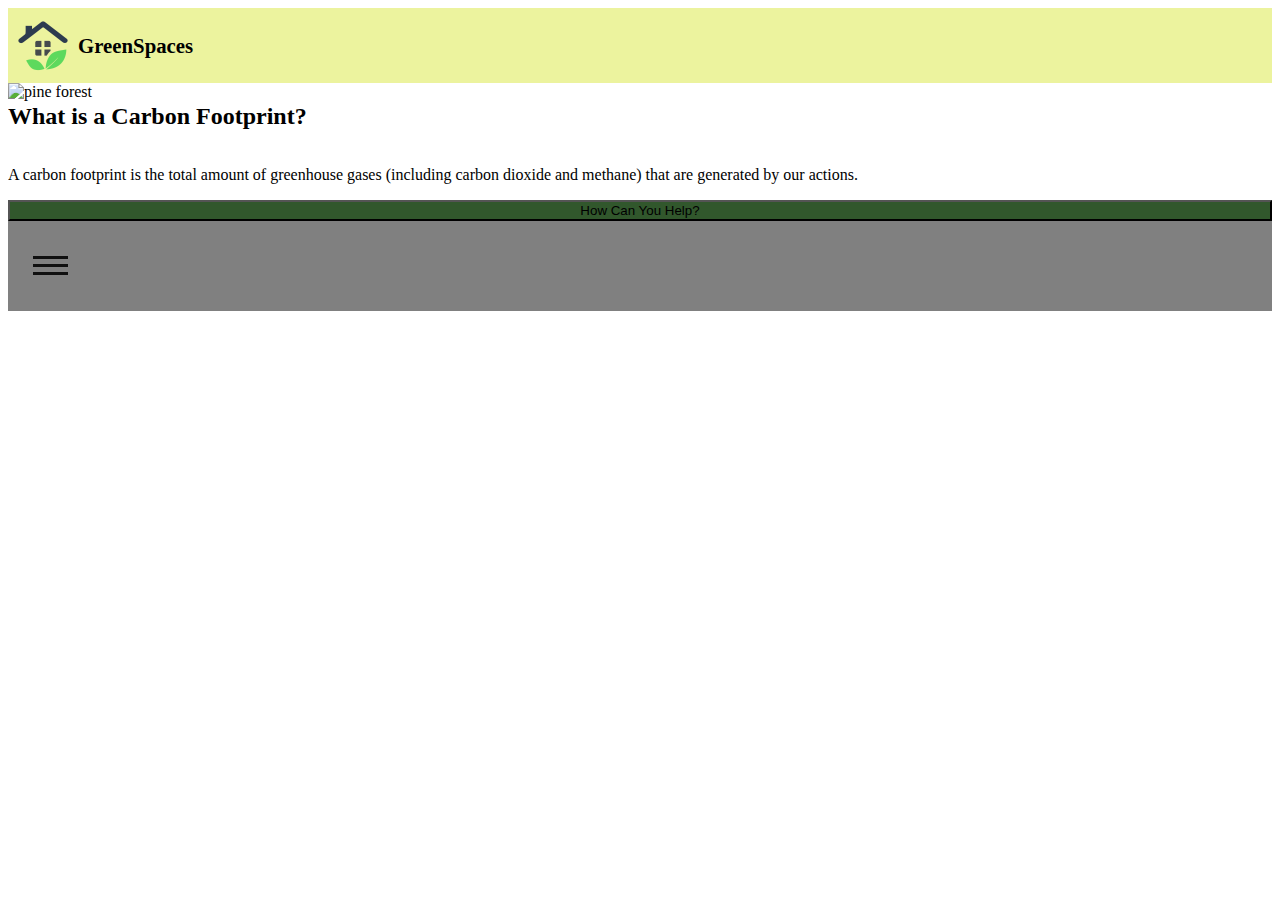
==== home/index.html @ 5c5b50bf "day one" ====
<!DOCTYPE html>
<html lang="en">
<head>
    <meta charset="UTF-8">
    <meta http-equiv="X-UA-Compatible" content="IE=edge">
    <meta name="viewport" content="width=device-width, initial-scale=1.0">
    <link rel="stylesheet" href="style.css">
    <script src ="home.js" defer></script>
    <title>GreenSpace</title>
</head>
<body>
    <header>
        <img src = "images/logo.png" alt="logo" loading= "lazy">
        <h1>GreenSpaces</h1>
    </header>
    <main>
          
        <div class="hero">
            <img src="images/hero_image_sm.jpg" alt="pine forest" loading="lazy">
            <h2>What is a Carbon Footprint?</h2>
            <p>
                A carbon footprint is the total amount of greenhouse gases 
                (including carbon dioxide and methane) that are generated by our actions. 
            </p>
            <button class="action">How Can You Help?</button>
        </div>
        <nav class="navbar">  
            <div class="ham" >  
            <span class="bar1"></span>  
            <span class="bar2"></span>  
            <span class="bar3"></span>  
            </div>  
            <ul class="nav-sub">  
             <li class="list-item"><a href="#" class="nav-link">Home</a></li>  
             <li class="list-item"><a href="#" class="nav-link">Agriculture</a></li>  
             <li class="list-item"><a href="#" class="nav-link">Water</a></li> 
             <li class="list-item"><a href="#" class="nav-link">Transportation</a></li>  
            </ul>  
           </nav>
    </main>
    <footer></footer>
</body>
</html>
---- home/style.css ----
*{-webkit-box-sizing:border-box;box-sizing:border-box;overflow:hidden}header{display:-ms-grid;display:grid;-ms-grid-columns:50px auto;grid-template-columns:50px auto;-ms-grid-rows:75px;grid-template-rows:75px;background-color:#ECF39E;-webkit-box-align:center;-ms-flex-align:center;align-items:center}header img{width:100%;margin-left:10px}header h1{font-size:1.3rem;margin-left:20px}.hero{display:-ms-grid;display:grid;-ms-grid-columns:auto auto auto;grid-template-columns:auto auto auto;-ms-grid-rows:auto auto auto;grid-template-rows:auto auto auto}.hero img{width:100%;-ms-grid-column:1;-ms-grid-column-span:3;grid-column:1/4;-ms-grid-row:1;-ms-grid-row-span:3;grid-row:1/4}.hero h2{-ms-grid-column:1;-ms-grid-column-span:3;grid-column:1/4;-ms-grid-row:1;grid-row:1}.hero p{-ms-grid-column:1;-ms-grid-column-span:3;grid-column:1/4;-ms-grid-row:2;grid-row:2}.hero .action{-ms-grid-column:1;-ms-grid-column-span:3;grid-column:1/4;-ms-grid-row:3;grid-row:3;background-color:#31572C}.nav-sub{position:absolute;top:10vh;-webkit-box-orient:vertical;-webkit-box-direction:normal;-ms-flex-direction:column;flex-direction:column;right:0px;border-radius:0px 0px 0px 20px;-webkit-transition:-webkit-transform 0.3s ease-in;transition:-webkit-transform 0.3s ease-in;transition:transform 0.3s ease-in;transition:transform 0.3s ease-in, -webkit-transform 0.3s ease-in;-webkit-transform:translate(100%);transform:translate(100%)}.navbar{display:-webkit-box;display:-ms-flexbox;display:flex;top:0;height:10vh;-webkit-box-pack:justify;-ms-flex-pack:justify;justify-content:space-between;-webkit-box-align:center;-ms-flex-align:center;align-items:center;padding:0px 20px;background:grey}.nav-sub{display:-webkit-box;display:-ms-flexbox;display:flex;-webkit-box-pack:justify;-ms-flex-pack:justify;justify-content:space-between}.list-item{padding:10px;list-style:none}.nav-link{color:inherit;text-decoration:none}.ham{display:none;padding:5px;cursor:pointer}.bar1,.bar2,.bar3{display:block;width:35px;height:3px;margin:5px auto;background-color:#101010;-webkit-transition:0.4s;transition:0.4s}@media only screen and (min-width: 768px){.nav-change{-webkit-transform:translate(0%);transform:translate(0%)}.ham{display:block}.change .bar1{-webkit-transform:rotate(45deg) translate(8px, 3px);transform:rotate(45deg) translate(8px, 3px)}.change .bar2{opacity:0}.change .bar3{-webkit-transform:rotate(-45deg) translate(8px, -3px);transform:rotate(-45deg) translate(8px, -3px)}}
/*# sourceMappingURL=style.css.map */
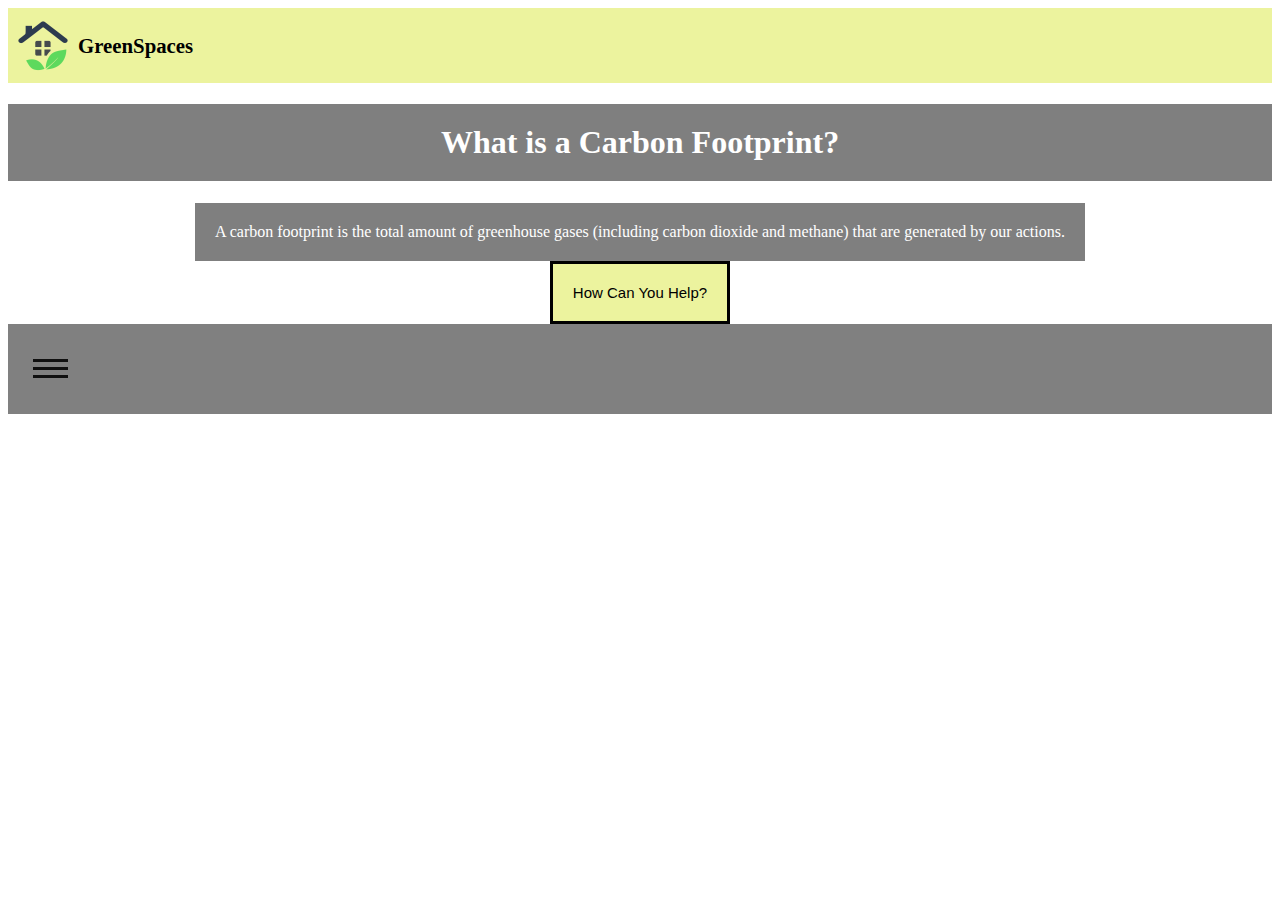
==== commit 1516c755: "home page updates" ====
--- a/home/index.html
+++ b/home/index.html
@@ -16,13 +16,15 @@
     <main>
           
         <div class="hero">
-            <img src="images/hero_image_sm.jpg" alt="pine forest" loading="lazy">
-            <h2>What is a Carbon Footprint?</h2>
+           <!--<img src="images/hero_image_sm.jpg" alt="pine forest" loading="lazy">--> 
+            <div class="info">
+                <h1>What is a Carbon Footprint?</h1>
             <p>
                 A carbon footprint is the total amount of greenhouse gases 
                 (including carbon dioxide and methane) that are generated by our actions. 
             </p>
-            <button class="action">How Can You Help?</button>
+            <button class="btn">How Can You Help?</button>
+            </div>
         </div>
         <nav class="navbar">  
             <div class="ham" >  
--- a/home/style.css
+++ b/home/style.css
@@ -1,2 +1,2 @@
-*{-webkit-box-sizing:border-box;box-sizing:border-box;overflow:hidden}header{display:-ms-grid;display:grid;-ms-grid-columns:50px auto;grid-template-columns:50px auto;-ms-grid-rows:75px;grid-template-rows:75px;background-color:#ECF39E;-webkit-box-align:center;-ms-flex-align:center;align-items:center}header img{width:100%;margin-left:10px}header h1{font-size:1.3rem;margin-left:20px}.hero{display:-ms-grid;display:grid;-ms-grid-columns:auto auto auto;grid-template-columns:auto auto auto;-ms-grid-rows:auto auto auto;grid-template-rows:auto auto auto}.hero img{width:100%;-ms-grid-column:1;-ms-grid-column-span:3;grid-column:1/4;-ms-grid-row:1;-ms-grid-row-span:3;grid-row:1/4}.hero h2{-ms-grid-column:1;-ms-grid-column-span:3;grid-column:1/4;-ms-grid-row:1;grid-row:1}.hero p{-ms-grid-column:1;-ms-grid-column-span:3;grid-column:1/4;-ms-grid-row:2;grid-row:2}.hero .action{-ms-grid-column:1;-ms-grid-column-span:3;grid-column:1/4;-ms-grid-row:3;grid-row:3;background-color:#31572C}.nav-sub{position:absolute;top:10vh;-webkit-box-orient:vertical;-webkit-box-direction:normal;-ms-flex-direction:column;flex-direction:column;right:0px;border-radius:0px 0px 0px 20px;-webkit-transition:-webkit-transform 0.3s ease-in;transition:-webkit-transform 0.3s ease-in;transition:transform 0.3s ease-in;transition:transform 0.3s ease-in, -webkit-transform 0.3s ease-in;-webkit-transform:translate(100%);transform:translate(100%)}.navbar{display:-webkit-box;display:-ms-flexbox;display:flex;top:0;height:10vh;-webkit-box-pack:justify;-ms-flex-pack:justify;justify-content:space-between;-webkit-box-align:center;-ms-flex-align:center;align-items:center;padding:0px 20px;background:grey}.nav-sub{display:-webkit-box;display:-ms-flexbox;display:flex;-webkit-box-pack:justify;-ms-flex-pack:justify;justify-content:space-between}.list-item{padding:10px;list-style:none}.nav-link{color:inherit;text-decoration:none}.ham{display:none;padding:5px;cursor:pointer}.bar1,.bar2,.bar3{display:block;width:35px;height:3px;margin:5px auto;background-color:#101010;-webkit-transition:0.4s;transition:0.4s}@media only screen and (min-width: 768px){.nav-change{-webkit-transform:translate(0%);transform:translate(0%)}.ham{display:block}.change .bar1{-webkit-transform:rotate(45deg) translate(8px, 3px);transform:rotate(45deg) translate(8px, 3px)}.change .bar2{opacity:0}.change .bar3{-webkit-transform:rotate(-45deg) translate(8px, -3px);transform:rotate(-45deg) translate(8px, -3px)}}
+*{-webkit-box-sizing:border-box;box-sizing:border-box;overflow:hidden}header{display:-ms-grid;display:grid;-ms-grid-columns:50px auto;grid-template-columns:50px auto;-ms-grid-rows:75px;grid-template-rows:75px;background-color:#ECF39E;-webkit-box-align:center;-ms-flex-align:center;align-items:center}header img{width:100%;margin-left:10px}header h1{font-size:1.3rem;margin-left:20px}.hero{display:-ms-grid;display:grid;-ms-grid-columns:auto auto auto;grid-template-columns:auto auto auto;-ms-grid-rows:auto auto auto;grid-template-rows:auto auto auto}.hero img{width:100%;-ms-grid-column:1;-ms-grid-column-span:3;grid-column:1/4;-ms-grid-row:1;-ms-grid-row-span:3;grid-row:1/4}.hero .info{-ms-grid-column:1;-ms-grid-column-span:3;grid-column:1/4;-ms-grid-row:1;-ms-grid-row-span:3;grid-row:1/4;display:-ms-grid;display:grid;-ms-grid-columns:auto;grid-template-columns:auto;-ms-grid-rows:auto auto auto;grid-template-rows:auto auto auto}.hero .info h1{-ms-grid-row:1;grid-row:1;background:rgba(0,0,0,0.5);color:white;padding:20px;text-align:center}.hero .info p{-ms-grid-row:2;grid-row:2;margin:0 auto;background:rgba(0,0,0,0.5);color:white;padding:20px;text-align:justify}.hero .info .btn{background-color:#ECF39E;color:black;text-align:center;font-size:15px;padding:20px;border:3px solid black;margin:0 auto}.hero .info .btn:hover{background-color:#31572C;color:white}.nav-sub{position:absolute;top:10vh;-webkit-box-orient:vertical;-webkit-box-direction:normal;-ms-flex-direction:column;flex-direction:column;right:0px;border-radius:0px 0px 0px 20px;-webkit-transition:-webkit-transform 0.3s ease-in;transition:-webkit-transform 0.3s ease-in;transition:transform 0.3s ease-in;transition:transform 0.3s ease-in, -webkit-transform 0.3s ease-in;-webkit-transform:translate(100%);transform:translate(100%)}.navbar{display:-webkit-box;display:-ms-flexbox;display:flex;top:0;height:10vh;-webkit-box-pack:justify;-ms-flex-pack:justify;justify-content:space-between;-webkit-box-align:center;-ms-flex-align:center;align-items:center;padding:0px 20px;background:grey}.nav-sub{display:-webkit-box;display:-ms-flexbox;display:flex;-webkit-box-pack:justify;-ms-flex-pack:justify;justify-content:space-between}.list-item{padding:10px;list-style:none}.nav-link{color:inherit;text-decoration:none}.ham{display:none;padding:5px;cursor:pointer}.bar1,.bar2,.bar3{display:block;width:35px;height:3px;margin:5px auto;background-color:#101010;-webkit-transition:0.4s;transition:0.4s}@media only screen and (min-width: 768px){.nav-change{-webkit-transform:translate(0%);transform:translate(0%)}.ham{display:block}.change .bar1{-webkit-transform:rotate(45deg) translate(8px, 3px);transform:rotate(45deg) translate(8px, 3px)}.change .bar2{opacity:0}.change .bar3{-webkit-transform:rotate(-45deg) translate(8px, -3px);transform:rotate(-45deg) translate(8px, -3px)}}
 /*# sourceMappingURL=style.css.map */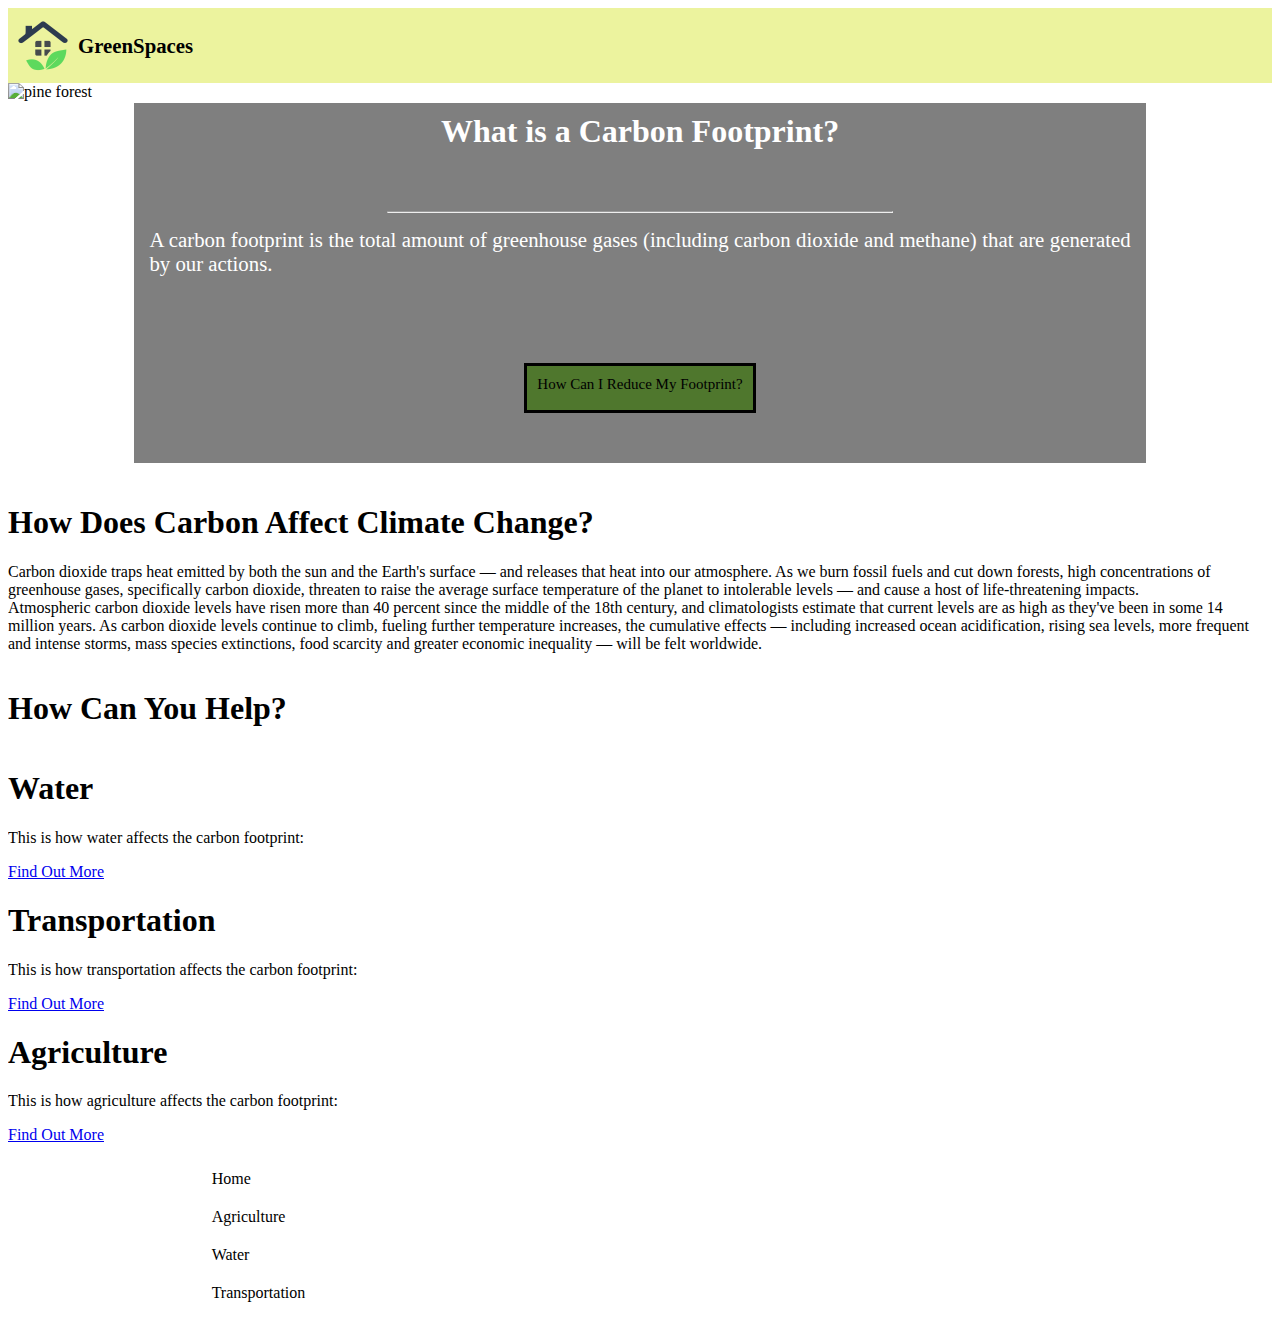
==== commit a614490c: "work on hero" ====
--- a/home/index.html
+++ b/home/index.html
@@ -12,19 +12,47 @@
     <header>
         <img src = "images/logo.png" alt="logo" loading= "lazy">
         <h1>GreenSpaces</h1>
+       
     </header>
     <main>
-          
         <div class="hero">
-           <!--<img src="images/hero_image_sm.jpg" alt="pine forest" loading="lazy">--> 
+           <img src="images/hero_image_sm.jpg" alt="pine forest" loading="lazy"> 
             <div class="info">
                 <h1>What is a Carbon Footprint?</h1>
+                <hr>
             <p>
                 A carbon footprint is the total amount of greenhouse gases 
                 (including carbon dioxide and methane) that are generated by our actions. 
             </p>
-            <button class="btn">How Can You Help?</button>
+            <a href="#help">How Can I Reduce My Footprint?</a>
             </div>
+        </div>
+        <div class="carbon">
+            <h1>How Does Carbon Affect Climate Change? </h1>
+            <p>Carbon dioxide traps heat emitted by both the sun and the Earth's surface — and releases that heat into our atmosphere. As we burn fossil fuels and cut down forests, high concentrations of greenhouse gases, specifically carbon dioxide, threaten to raise the average surface temperature of the planet to intolerable levels — and cause a host of life-threatening impacts.
+
+                <br>Atmospheric carbon dioxide levels have risen more than 40 percent since the middle of the 18th century, and climatologists estimate that current levels are as high as they've been in some 14 million years.
+                
+                As carbon dioxide levels continue to climb, fueling further temperature increases, the cumulative effects — including increased ocean acidification, rising sea levels, more frequent and intense storms, mass species extinctions, food scarcity and greater economic inequality — will be felt worldwide.</p>
+        </div>
+        <h1 id="help"> How Can You Help?</h1>
+        <div class="item">
+            <h1>Water</h1>
+            <p>This is how water affects the carbon footprint: 
+            </p>
+            <a href = "#">Find Out More</a>
+        </div>
+        <div class="item">
+            <h1>Transportation</h1>
+            <p>This is how transportation affects the carbon footprint: 
+            </p>
+            <a href = "#">Find Out More</a>
+        </div>
+        <div class="item">
+            <h1>Agriculture</h1>
+            <p>This is how agriculture affects the carbon footprint: 
+            </p>
+            <a href = "#">Find Out More</a>
         </div>
         <nav class="navbar">  
             <div class="ham" >  
--- a/home/style.css
+++ b/home/style.css
@@ -1,2 +1,2 @@
-*{-webkit-box-sizing:border-box;box-sizing:border-box;overflow:hidden}header{display:-ms-grid;display:grid;-ms-grid-columns:50px auto;grid-template-columns:50px auto;-ms-grid-rows:75px;grid-template-rows:75px;background-color:#ECF39E;-webkit-box-align:center;-ms-flex-align:center;align-items:center}header img{width:100%;margin-left:10px}header h1{font-size:1.3rem;margin-left:20px}.hero{display:-ms-grid;display:grid;-ms-grid-columns:auto auto auto;grid-template-columns:auto auto auto;-ms-grid-rows:auto auto auto;grid-template-rows:auto auto auto}.hero img{width:100%;-ms-grid-column:1;-ms-grid-column-span:3;grid-column:1/4;-ms-grid-row:1;-ms-grid-row-span:3;grid-row:1/4}.hero .info{-ms-grid-column:1;-ms-grid-column-span:3;grid-column:1/4;-ms-grid-row:1;-ms-grid-row-span:3;grid-row:1/4;display:-ms-grid;display:grid;-ms-grid-columns:auto;grid-template-columns:auto;-ms-grid-rows:auto auto auto;grid-template-rows:auto auto auto}.hero .info h1{-ms-grid-row:1;grid-row:1;background:rgba(0,0,0,0.5);color:white;padding:20px;text-align:center}.hero .info p{-ms-grid-row:2;grid-row:2;margin:0 auto;background:rgba(0,0,0,0.5);color:white;padding:20px;text-align:justify}.hero .info .btn{background-color:#ECF39E;color:black;text-align:center;font-size:15px;padding:20px;border:3px solid black;margin:0 auto}.hero .info .btn:hover{background-color:#31572C;color:white}.nav-sub{position:absolute;top:10vh;-webkit-box-orient:vertical;-webkit-box-direction:normal;-ms-flex-direction:column;flex-direction:column;right:0px;border-radius:0px 0px 0px 20px;-webkit-transition:-webkit-transform 0.3s ease-in;transition:-webkit-transform 0.3s ease-in;transition:transform 0.3s ease-in;transition:transform 0.3s ease-in, -webkit-transform 0.3s ease-in;-webkit-transform:translate(100%);transform:translate(100%)}.navbar{display:-webkit-box;display:-ms-flexbox;display:flex;top:0;height:10vh;-webkit-box-pack:justify;-ms-flex-pack:justify;justify-content:space-between;-webkit-box-align:center;-ms-flex-align:center;align-items:center;padding:0px 20px;background:grey}.nav-sub{display:-webkit-box;display:-ms-flexbox;display:flex;-webkit-box-pack:justify;-ms-flex-pack:justify;justify-content:space-between}.list-item{padding:10px;list-style:none}.nav-link{color:inherit;text-decoration:none}.ham{display:none;padding:5px;cursor:pointer}.bar1,.bar2,.bar3{display:block;width:35px;height:3px;margin:5px auto;background-color:#101010;-webkit-transition:0.4s;transition:0.4s}@media only screen and (min-width: 768px){.nav-change{-webkit-transform:translate(0%);transform:translate(0%)}.ham{display:block}.change .bar1{-webkit-transform:rotate(45deg) translate(8px, 3px);transform:rotate(45deg) translate(8px, 3px)}.change .bar2{opacity:0}.change .bar3{-webkit-transform:rotate(-45deg) translate(8px, -3px);transform:rotate(-45deg) translate(8px, -3px)}}
+*{-webkit-box-sizing:border-box;box-sizing:border-box;overflow-x:hidden}header{display:-ms-grid;display:grid;-ms-grid-columns:50px auto;grid-template-columns:50px auto;-ms-grid-rows:75px;grid-template-rows:75px;background-color:#ECF39E;-webkit-box-align:center;-ms-flex-align:center;align-items:center}header img{width:100%;margin-left:10px}header h1{font-size:1.3rem;margin-left:20px}.hero{display:-ms-grid;display:grid;-ms-grid-columns:auto auto auto;grid-template-columns:auto auto auto;-ms-grid-rows:auto auto auto;grid-template-rows:auto auto auto}.hero img{width:100%;-ms-grid-column:1;-ms-grid-column-span:3;grid-column:1/4;-ms-grid-row:1;-ms-grid-row-span:3;grid-row:1/4}.hero .info{-ms-grid-column:1;-ms-grid-column-span:3;grid-column:1/4;-ms-grid-row:1;-ms-grid-row-span:3;grid-row:1/4;display:-ms-grid;display:grid;-ms-grid-columns:auto;grid-template-columns:auto;-ms-grid-rows:100px 10px 150px 100px;grid-template-rows:100px 10px 150px 100px;width:80%;margin:0 auto;margin-top:20px;margin-bottom:20px;background:rgba(0,0,0,0.5)}.hero .info h1{color:white;padding:10px;text-align:center;margin:0}.hero .info hr{height:1px;width:50%}.hero .info p{color:white;padding:15px;text-align:justify;font-size:1.3rem;margin:0}.hero .info a{text-decoration:none;background-color:#4F772D;color:black;text-align:center;font-size:15px;padding:10px;border:3px solid black;margin:0 auto;height:50%}.navbar{display:-webkit-box;display:-ms-flexbox;display:flex;position:-webkit-sticky;position:sticky;bottom:0px;left:0px;-webkit-box-pack:justify;-ms-flex-pack:justify;justify-content:space-between;-webkit-box-align:center;-ms-flex-align:center;align-items:center}.nav-sub{display:-webkit-box;display:-ms-flexbox;display:flex;-webkit-box-pack:justify;-ms-flex-pack:justify;justify-content:space-between;position:relative;-webkit-box-orient:vertical;-webkit-box-direction:normal;-ms-flex-direction:column;flex-direction:column;background-color:white;right:0px;border-radius:20px 0px 0px 20px;-webkit-transition:-webkit-transform 0.3s ease-in;transition:-webkit-transform 0.3s ease-in;transition:transform 0.3s ease-in;transition:transform 0.3s ease-in, -webkit-transform 0.3s ease-in;-webkit-transform:translate(100%);transform:translate(100%)}.list-item{padding:10px;list-style:none}.nav-link{color:inherit;text-decoration:none}.ham{display:block;position:-webkit-sticky;position:sticky;bottom:0px;padding:10px;cursor:pointer;background-color:#132A13}.bar1,.bar2,.bar3{display:block;width:35px;height:3px;margin:5px auto;background-color:white;-webkit-transition:0.4s;transition:0.4s}.nav-change{-webkit-transform:translate(0%);transform:translate(0%)}.change .bar1{-webkit-transform:rotate(45deg) translate(8px, 3px);transform:rotate(45deg) translate(8px, 3px)}.change .bar2{opacity:0}.change .bar3{-webkit-transform:rotate(-45deg) translate(8px, -3px);transform:rotate(-45deg) translate(8px, -3px)}@media only screen and (min-width: 768px){.ham{display:none}}
 /*# sourceMappingURL=style.css.map */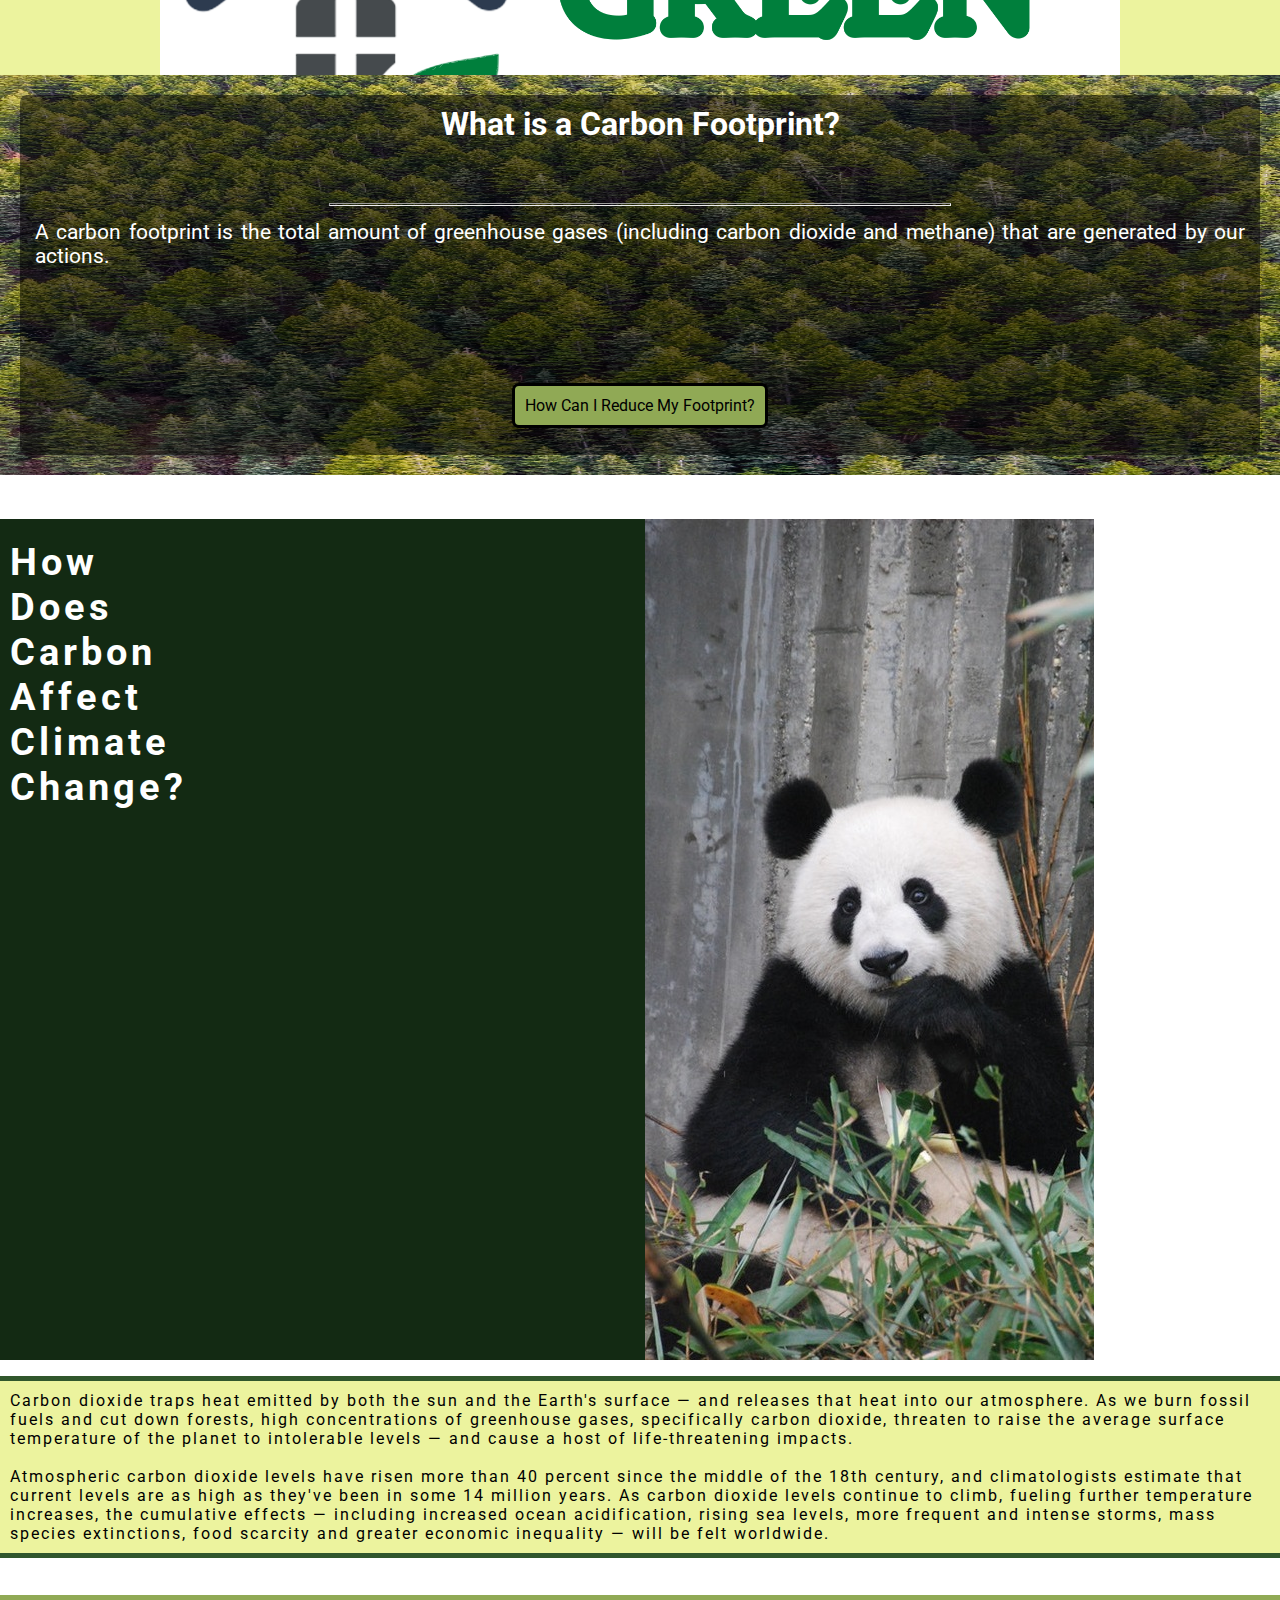
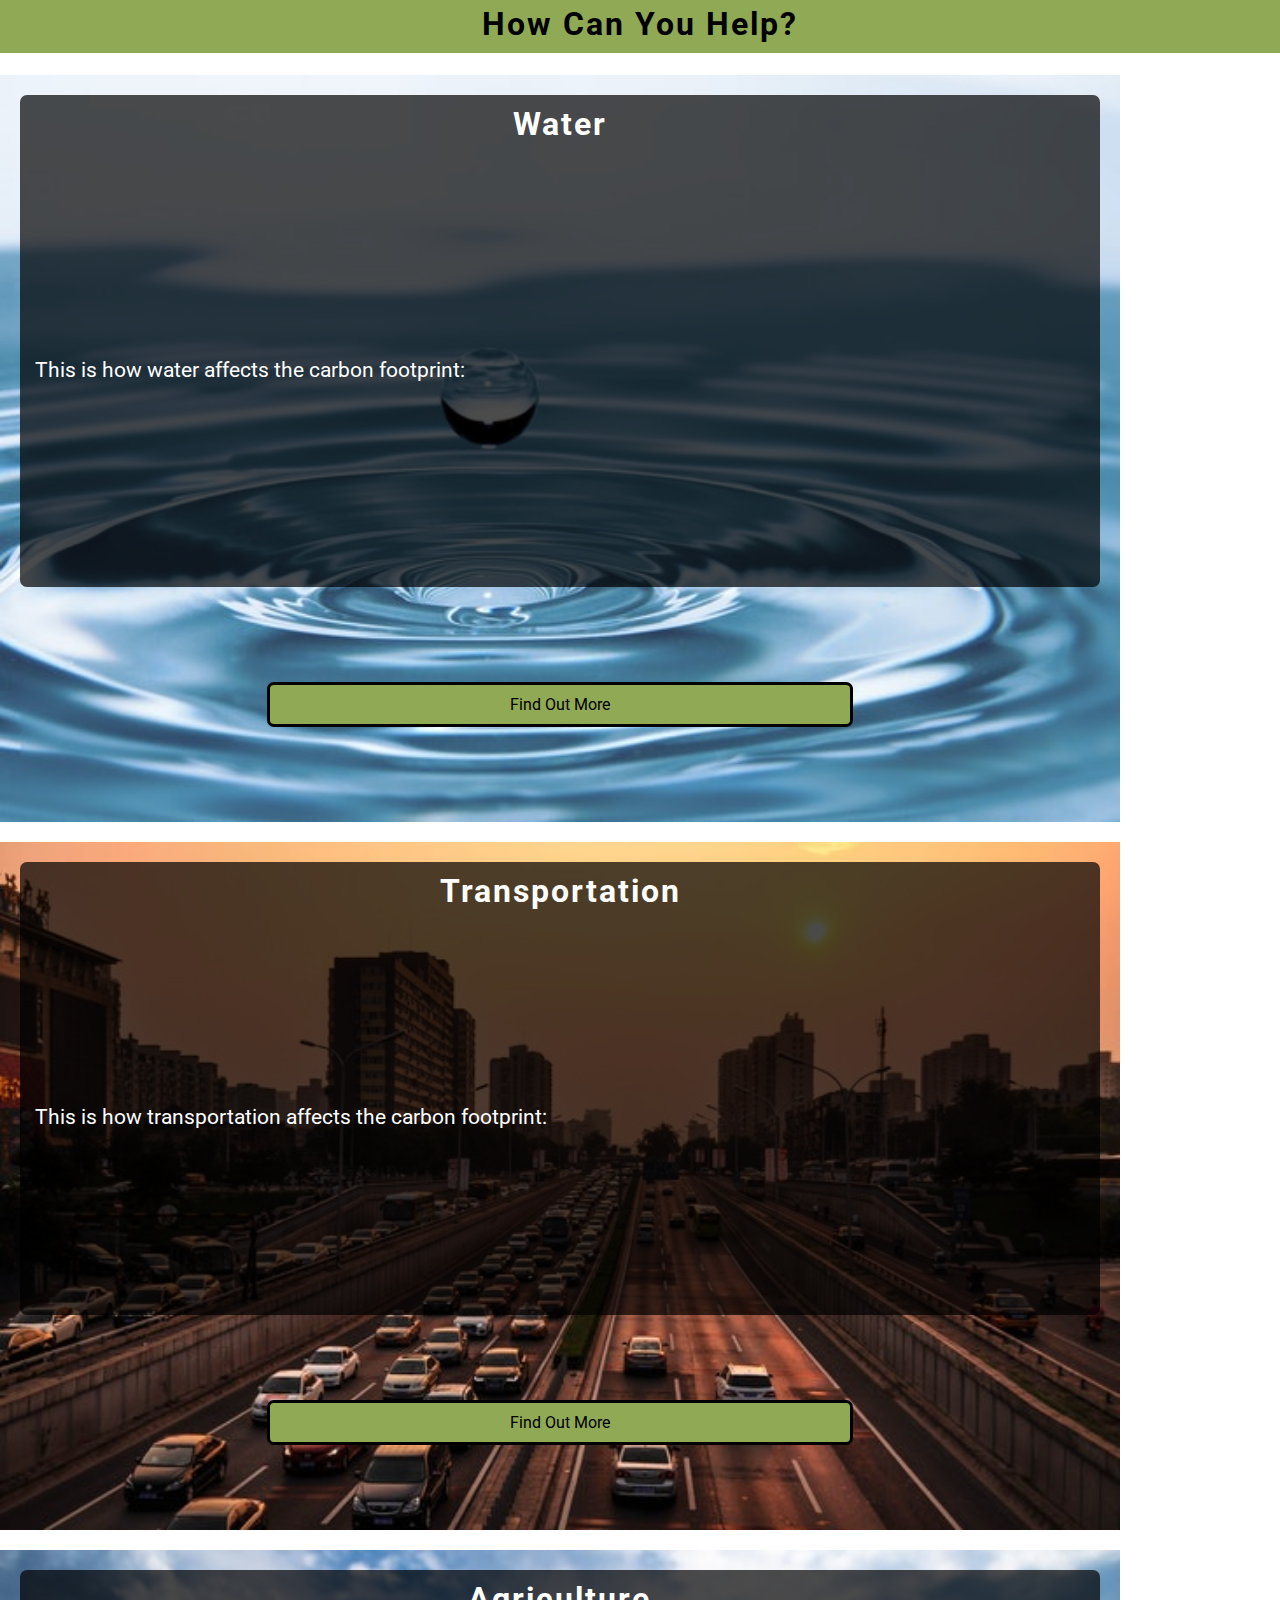
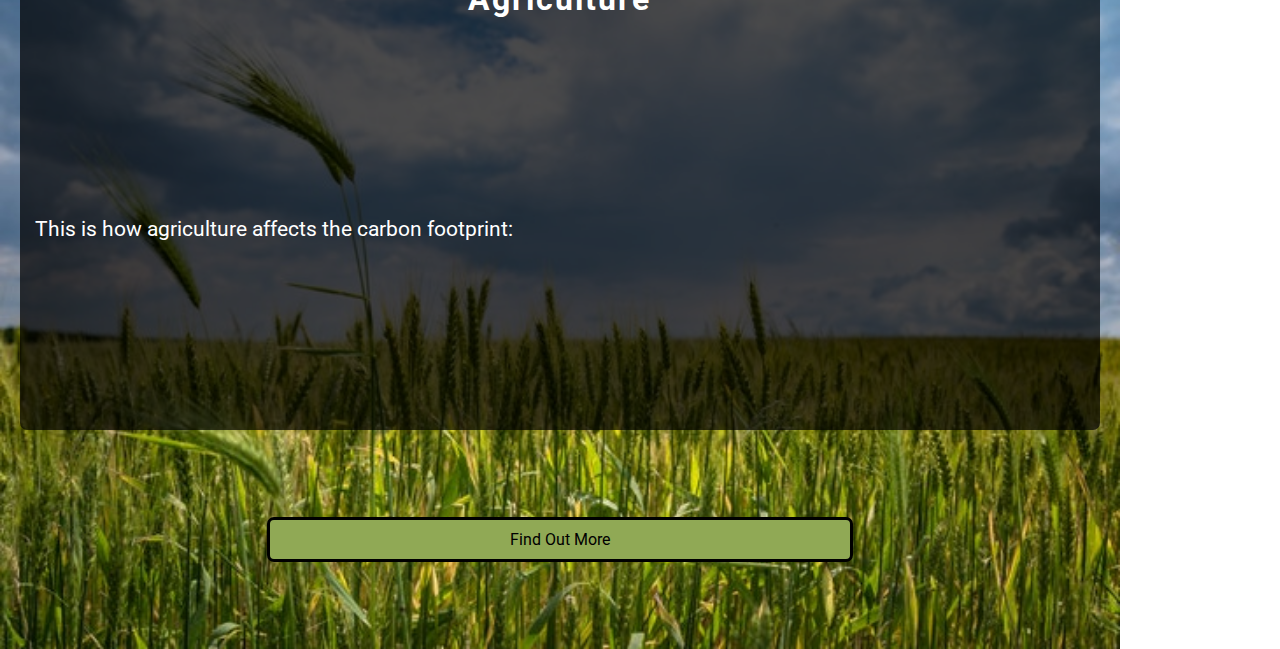
==== commit 7c5eaf59: "home page" ====
--- a/home/index.html
+++ b/home/index.html
@@ -10,11 +10,23 @@
 </head>
 <body>
     <header>
-        <img src = "images/logo.png" alt="logo" loading= "lazy">
-        <h1>GreenSpaces</h1>
-       
+        <img src = "images/logo3.png" alt="logo" loading= "lazy">     
     </header>
     <main>
+        <nav class="navbar">  
+            <div class="ham" >  
+            <span class="bar1"></span>  
+            <span class="bar2"></span>  
+            <span class="bar3"></span>  
+            </div>  
+            <ul class="nav-sub">  
+             <li class="list-item"><a href="#" class="nav-link">Home</a></li>  
+             <li class="list-item"><a href="#" class="nav-link">Agriculture</a></li>  
+             <li class="list-item"><a href="#" class="nav-link">Water</a></li> 
+             <li class="list-item"><a href="#" class="nav-link">Transportation</a></li>  
+            </ul>  
+           </nav>
+     
         <div class="hero">
            <img src="images/hero_image_sm.jpg" alt="pine forest" loading="lazy"> 
             <div class="info">
@@ -28,45 +40,39 @@
             </div>
         </div>
         <div class="carbon">
-            <h1>How Does Carbon Affect Climate Change? </h1>
+            <h1>How <br>Does<br> Carbon <br>Affect<br> Climate <br>Change? </h1>
+            <img src="images/pandas.jpg" alt="panda" loading= "lazy">
             <p>Carbon dioxide traps heat emitted by both the sun and the Earth's surface — and releases that heat into our atmosphere. As we burn fossil fuels and cut down forests, high concentrations of greenhouse gases, specifically carbon dioxide, threaten to raise the average surface temperature of the planet to intolerable levels — and cause a host of life-threatening impacts.
 
-                <br>Atmospheric carbon dioxide levels have risen more than 40 percent since the middle of the 18th century, and climatologists estimate that current levels are as high as they've been in some 14 million years.
+                <br><br>Atmospheric carbon dioxide levels have risen more than 40 percent since the middle of the 18th century, and climatologists estimate that current levels are as high as they've been in some 14 million years.
                 
                 As carbon dioxide levels continue to climb, fueling further temperature increases, the cumulative effects — including increased ocean acidification, rising sea levels, more frequent and intense storms, mass species extinctions, food scarcity and greater economic inequality — will be felt worldwide.</p>
         </div>
         <h1 id="help"> How Can You Help?</h1>
         <div class="item">
+            <img src="images/water.jpg" alt="water drops">
             <h1>Water</h1>
             <p>This is how water affects the carbon footprint: 
             </p>
             <a href = "#">Find Out More</a>
         </div>
         <div class="item">
-            <h1>Transportation</h1>
-            <p>This is how transportation affects the carbon footprint: 
-            </p>
-            <a href = "#">Find Out More</a>
+                <img src="images/transport.jpg" alt="busy highway">
+                <h1>Transportation</h1>
+                <p>This is how transportation affects the carbon footprint: 
+                </p>
+                <a href = "#">Find Out More</a>
         </div>
         <div class="item">
+            <img src="images/farm.jpg" alt="barley in wind"> 
             <h1>Agriculture</h1>
             <p>This is how agriculture affects the carbon footprint: 
             </p>
-            <a href = "#">Find Out More</a>
+            
+                <a href = "#">Find Out More</a>
+            
         </div>
-        <nav class="navbar">  
-            <div class="ham" >  
-            <span class="bar1"></span>  
-            <span class="bar2"></span>  
-            <span class="bar3"></span>  
-            </div>  
-            <ul class="nav-sub">  
-             <li class="list-item"><a href="#" class="nav-link">Home</a></li>  
-             <li class="list-item"><a href="#" class="nav-link">Agriculture</a></li>  
-             <li class="list-item"><a href="#" class="nav-link">Water</a></li> 
-             <li class="list-item"><a href="#" class="nav-link">Transportation</a></li>  
-            </ul>  
-           </nav>
+        
     </main>
     <footer></footer>
 </body>
--- a/home/style.css
+++ b/home/style.css
@@ -1,2 +1,2 @@
-*{-webkit-box-sizing:border-box;box-sizing:border-box;overflow-x:hidden}header{display:-ms-grid;display:grid;-ms-grid-columns:50px auto;grid-template-columns:50px auto;-ms-grid-rows:75px;grid-template-rows:75px;background-color:#ECF39E;-webkit-box-align:center;-ms-flex-align:center;align-items:center}header img{width:100%;margin-left:10px}header h1{font-size:1.3rem;margin-left:20px}.hero{display:-ms-grid;display:grid;-ms-grid-columns:auto auto auto;grid-template-columns:auto auto auto;-ms-grid-rows:auto auto auto;grid-template-rows:auto auto auto}.hero img{width:100%;-ms-grid-column:1;-ms-grid-column-span:3;grid-column:1/4;-ms-grid-row:1;-ms-grid-row-span:3;grid-row:1/4}.hero .info{-ms-grid-column:1;-ms-grid-column-span:3;grid-column:1/4;-ms-grid-row:1;-ms-grid-row-span:3;grid-row:1/4;display:-ms-grid;display:grid;-ms-grid-columns:auto;grid-template-columns:auto;-ms-grid-rows:100px 10px 150px 100px;grid-template-rows:100px 10px 150px 100px;width:80%;margin:0 auto;margin-top:20px;margin-bottom:20px;background:rgba(0,0,0,0.5)}.hero .info h1{color:white;padding:10px;text-align:center;margin:0}.hero .info hr{height:1px;width:50%}.hero .info p{color:white;padding:15px;text-align:justify;font-size:1.3rem;margin:0}.hero .info a{text-decoration:none;background-color:#4F772D;color:black;text-align:center;font-size:15px;padding:10px;border:3px solid black;margin:0 auto;height:50%}.navbar{display:-webkit-box;display:-ms-flexbox;display:flex;position:-webkit-sticky;position:sticky;bottom:0px;left:0px;-webkit-box-pack:justify;-ms-flex-pack:justify;justify-content:space-between;-webkit-box-align:center;-ms-flex-align:center;align-items:center}.nav-sub{display:-webkit-box;display:-ms-flexbox;display:flex;-webkit-box-pack:justify;-ms-flex-pack:justify;justify-content:space-between;position:relative;-webkit-box-orient:vertical;-webkit-box-direction:normal;-ms-flex-direction:column;flex-direction:column;background-color:white;right:0px;border-radius:20px 0px 0px 20px;-webkit-transition:-webkit-transform 0.3s ease-in;transition:-webkit-transform 0.3s ease-in;transition:transform 0.3s ease-in;transition:transform 0.3s ease-in, -webkit-transform 0.3s ease-in;-webkit-transform:translate(100%);transform:translate(100%)}.list-item{padding:10px;list-style:none}.nav-link{color:inherit;text-decoration:none}.ham{display:block;position:-webkit-sticky;position:sticky;bottom:0px;padding:10px;cursor:pointer;background-color:#132A13}.bar1,.bar2,.bar3{display:block;width:35px;height:3px;margin:5px auto;background-color:white;-webkit-transition:0.4s;transition:0.4s}.nav-change{-webkit-transform:translate(0%);transform:translate(0%)}.change .bar1{-webkit-transform:rotate(45deg) translate(8px, 3px);transform:rotate(45deg) translate(8px, 3px)}.change .bar2{opacity:0}.change .bar3{-webkit-transform:rotate(-45deg) translate(8px, -3px);transform:rotate(-45deg) translate(8px, -3px)}@media only screen and (min-width: 768px){.ham{display:none}}
+@import url("https://fonts.googleapis.com/css2?family=Roboto:wght@100;300;400;500;900&display=swap");*{overflow-x:hidden}html,body{margin:0;padding:0;font-family:'Roboto', sans-serif}header{display:-ms-grid;display:grid;-ms-grid-rows:75px;grid-template-rows:75px;background-color:#ECF39E;-webkit-box-align:center;-ms-flex-align:center;align-items:center}header img{width:75%;margin:0 auto}.navbar{display:-webkit-box;display:-ms-flexbox;display:flex;-webkit-box-pack:justify;-ms-flex-pack:justify;justify-content:space-between;-webkit-box-align:center;-ms-flex-align:center;align-items:center;position:fixed;z-index:50;bottom:0;left:10px;width:100%}.nav-sub{display:-webkit-box;display:-ms-flexbox;display:flex;-webkit-box-pack:justify;-ms-flex-pack:justify;justify-content:space-between;position:fixed;z-index:50;-webkit-box-orient:vertical;-webkit-box-direction:normal;-ms-flex-direction:column;flex-direction:column;background-color:white;right:0px;top:50px;padding:20px;width:50%;border-radius:20px 0px 0px 20px;-webkit-transition:-webkit-transform 0.3s ease-in;transition:-webkit-transform 0.3s ease-in;transition:transform 0.3s ease-in;transition:transform 0.3s ease-in, -webkit-transform 0.3s ease-in;-webkit-transform:translate(100%);transform:translate(100%)}.nav-sub li{border-bottom:2px solid black}.list-item{padding:10px;list-style:none}.nav-link{color:inherit;text-decoration:none}.ham{padding:10px;cursor:pointer;background-color:#ef233c}.bar1,.bar2,.bar3{display:block;width:35px;height:3px;margin:5px auto;background-color:black;-webkit-transition:0.4s;transition:0.4s}.nav-change{-webkit-transform:translate(0%);transform:translate(0%)}.change .bar1{-webkit-transform:rotate(45deg) translate(8px, 3px);transform:rotate(45deg) translate(8px, 3px)}.change .bar2{opacity:0}.change .bar3{-webkit-transform:rotate(-45deg) translate(8px, -3px);transform:rotate(-45deg) translate(8px, -3px)}.hero img{position:relative;height:400px;width:100%;margin:0 auto}.hero .info{position:absolute;top:75px;display:-ms-grid;display:grid;-ms-grid-columns:auto;grid-template-columns:auto;-ms-grid-rows:100px 10px 150px 100px;grid-template-rows:100px 10px 150px 100px;margin:20px;background:rgba(0,0,0,0.5);border-radius:7px}.hero .info h1{color:white;padding:10px;text-align:center;margin:0}.hero .info hr{height:1px;width:50%}.hero .info p{color:white;padding:15px;text-align:justify;font-size:1.3rem;margin:0;overflow-y:hidden}.hero .info a{text-decoration:none;background-color:#90A955;color:black;text-align:center;font-size:1rem;padding:10px;border:3px solid black;margin:auto;border-radius:7px}.carbon{display:-ms-grid;display:grid;-ms-grid-columns:auto auto;grid-template-columns:auto auto;-ms-grid-rows:auto auto;grid-template-rows:auto auto;margin-top:40px}.carbon h1{-ms-grid-column:1;grid-column:1;-ms-grid-row:1;grid-row:1;max-height:100%;margin:0;font-size:2.4em;background-color:#132A13;color:white;letter-spacing:4px;padding-left:10px;padding-top:20px}.carbon img{-ms-grid-column:2;grid-column:2;-ms-grid-row:1;grid-row:1;max-width:100%}.carbon p{-ms-grid-column:1;-ms-grid-column-span:2;grid-column:1/3;-ms-grid-row:2;grid-row:2;padding:10px;border-top:5px solid #31572C;border-bottom:5px solid #31572C;background-color:#ECF39E;letter-spacing:2px}#help{background-color:#90A955;text-align:center;padding:10px;letter-spacing:2px}.item{margin-top:20px;display:-ms-grid;display:grid;-ms-grid-rows:auto auto auto auto;grid-template-rows:auto auto auto auto;-ms-grid-columns:auto auto auto auto;grid-template-columns:auto auto auto auto}.item img{-ms-grid-column:1;-ms-grid-column-span:3;grid-column:1/4;-ms-grid-row:1;-ms-grid-row-span:3;grid-row:1/4;width:100%;margin:0 auto}.item h1{-ms-grid-column:1;-ms-grid-column-span:3;grid-column:1/4;-ms-grid-row:1;grid-row:1;background:rgba(0,0,0,0.7);color:white;padding:10px;text-align:center;margin:20px;margin-bottom:0;letter-spacing:2px;border-radius:7px 7px 0px 0px}.item p{background:rgba(0,0,0,0.7);-ms-grid-row:2;-ms-grid-row-span:1;grid-row:2/3;-ms-grid-column:1;-ms-grid-column-span:3;grid-column:1/4;color:white;padding:15px;text-align:justify;font-size:1.3rem;margin-top:0;margin-bottom:0;margin-left:20px;margin-right:20px;border-radius:0 0 7px 7px}.item a{-ms-grid-column:1;-ms-grid-column-span:3;grid-column:1/4;-ms-grid-row:3;grid-row:3;background:rgba(0,0,0,0.5);text-decoration:none;color:black;text-align:center;padding:10px;border:3px solid black;border-radius:7px;background-color:#90A955;margin:auto;width:50%}@media only screen and (min-width: 768px){.ham{display:none}}
 /*# sourceMappingURL=style.css.map */